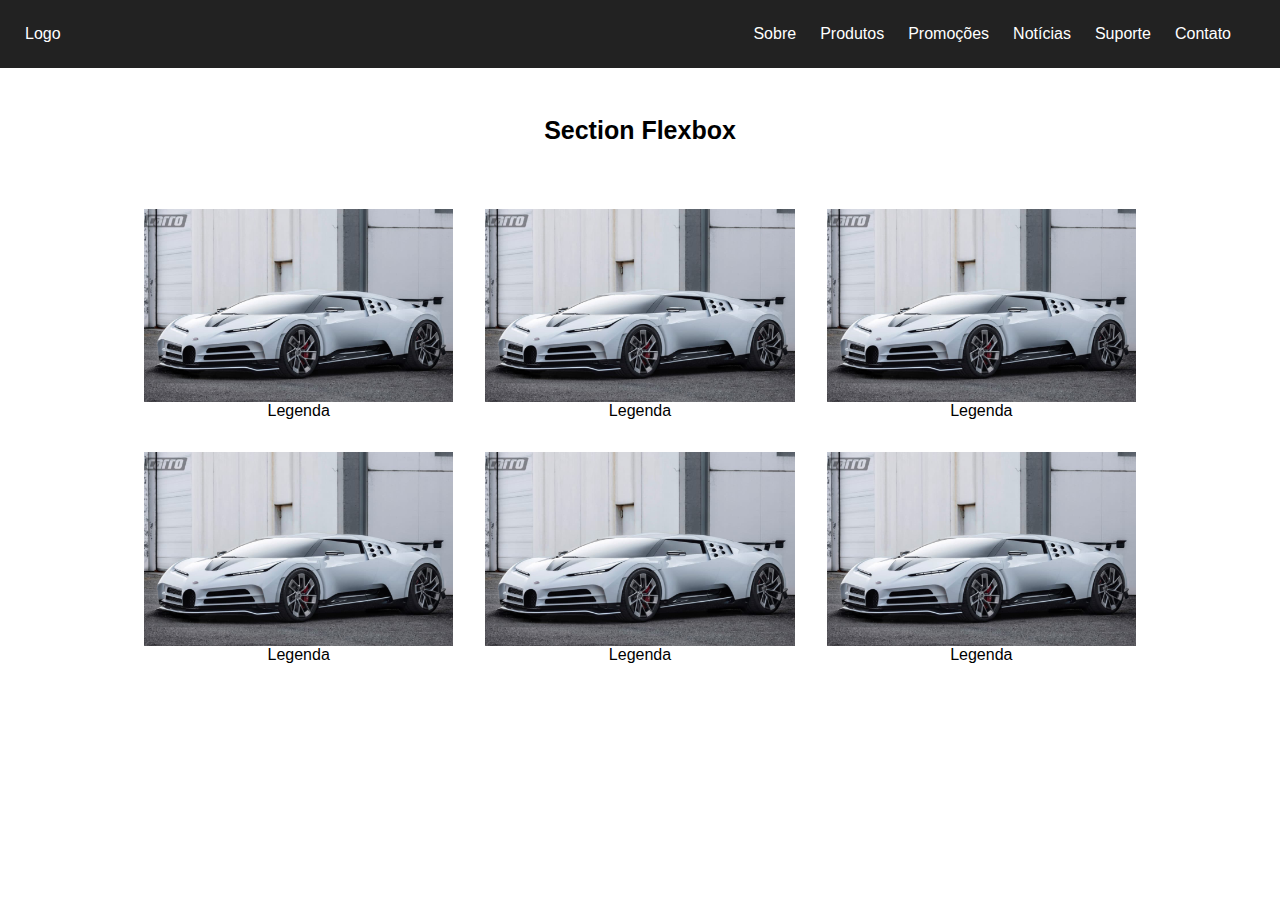
==== Victor_Antonio_Pereira/index.html @ 0dbc2676 "versao 0.0.2" ====
<!DOCTYPE HTML>
<html lang="pt">

    <head>
        <meta charset="utf-8">
        <meta name="author" content="Victor Antonio Pereira">
        <meta name="description" content="carro, esportivos, revenda, velocidade, esportividade">
        <meta name="viewport" content="width=device-width, initial-scale=1.0, maximum-scale=1" />
        <link rel="stylesheet" href="css/styles.css">
        <title>Flexbox</title>
    </head>

    <body>
        <header>
            <a href="/" class="logo">Logo<a>
                    <nav>
                        <ul>
                            <li><a href="/">Sobre</a></li>
                            <li><a href="/">Produtos</a></li>
                            <li><a href="/">Promoções</a></li>
                            <li><a href="/">Notícias</a></li>
                            <li><a href="/">Suporte</a></li>
                            <li><a href="/">Contato</a></li>
                        </ul>
                    </nav>
        </header>
        
        <h3>Section Flexbox</h3>
        <section>
            <article>
                <img src="img/buggatti.jpg">
                <p>Legenda</p>
            </article>
            <article>
                <img src="img/buggatti.jpg">
                <p>Legenda</p>
            </article>
            <article>
                <img src="img/buggatti.jpg">
                <p>Legenda</p>
            </article>
            <article>
                <img src="img/buggatti.jpg">
                <p>Legenda</p>
            </article>
            <article>
                <img src="img/buggatti.jpg">
                <p>Legenda</p>
            </article>
            <article>
                <img src="img/buggatti.jpg">
                <p>Legenda</p>
            </article>
        </section>
    </body>

</html>
---- Victor_Antonio_Pereira/css/styles.css ----
*{
    margin: 0;
    padding: 0;
    box-sizing: border-box;
    font-family: Arial, sans-serif;
}

header{
    background-color: #222;
    display: flex;
    justify-content: space-between;
    padding: 25px;
}

.logo{
    color: white;
    text-decoration: none;
}

nav ul{
    display: flex;
}

nav ul li{
    margin-right: 1.5rem;
    list-style: none;
}

nav ul li a{
    color: white;
    text-decoration: none;
}

h3{
    display: flex;
    justify-content: center;
    align-items: center;
    margin: 3rem 0;
    font-size: 25px;
}

section{
    width: 80%;
    display: flex;
    justify-content: space-between;
    align-items: center;
    margin: 0 auto;
    flex-wrap: wrap;
}

section article{
    flex: 1 0 250px;
    display: flex;
    justify-content: center;
    align-items: center;
    flex-direction: column;
    margin: 1rem;
}

section article img{
    width: 100%;
    height: auto;
}

@media screen and (max-width: 670px) {

    header{
        align-items: center;
    }

    .logo{
        font-size: 30px;
    }

    ul{
        flex-direction: column;
    }

    ul li{
        margin: 3px 0;
        background-color: gray;
    }

    section{
        width: 90%;
    }

    section article{
        width: 100%;
        margin-bottom: 3rem;
    }

    section article p{
        color: gray;
        font-size: 20px;
    }

}
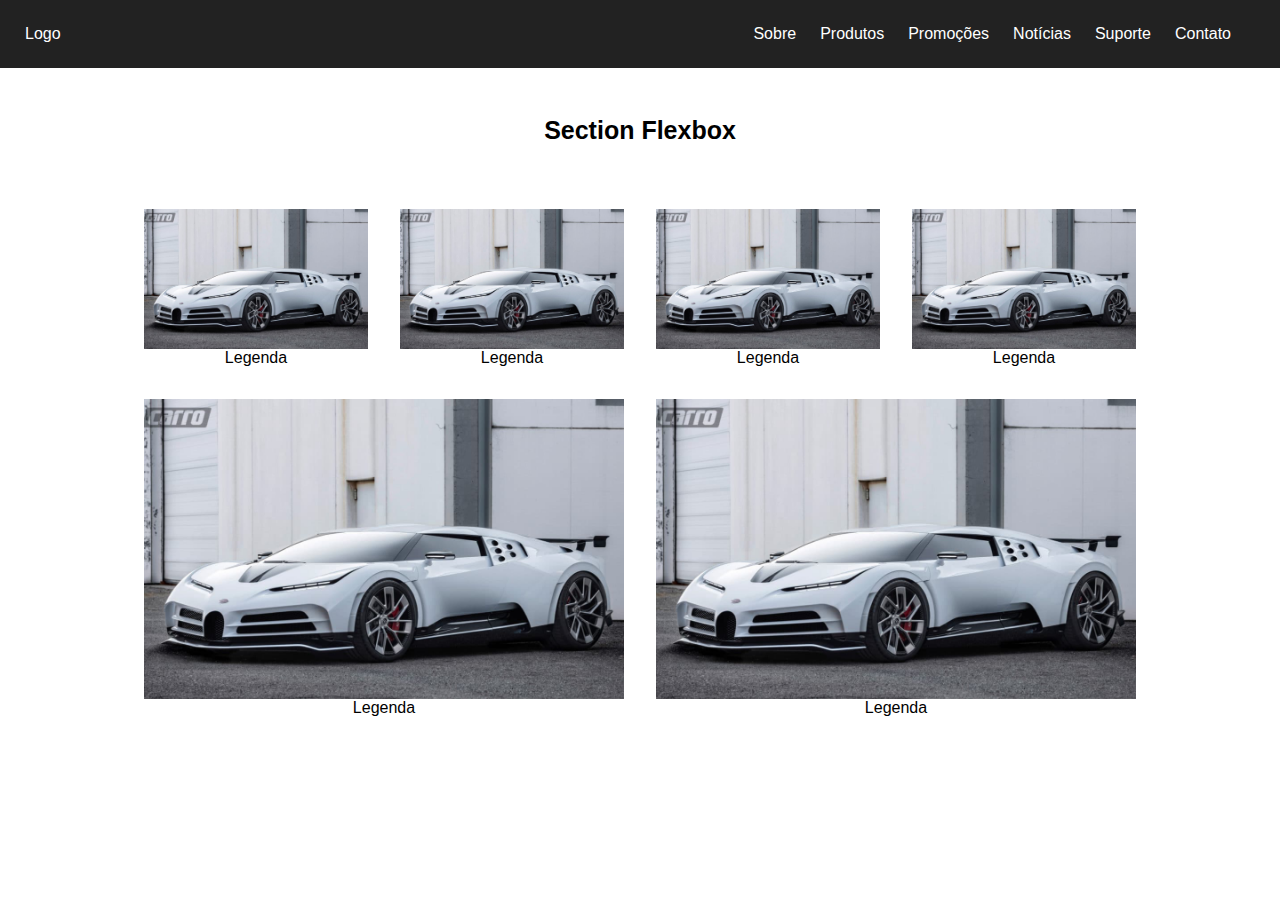
==== commit 5f71d57b: "versao 0.0.4" ====
--- a/Victor_Antonio_Pereira/index.html
+++ b/Victor_Antonio_Pereira/index.html
@@ -7,6 +7,7 @@
         <meta name="description" content="carro, esportivos, revenda, velocidade, esportividade">
         <meta name="viewport" content="width=device-width, initial-scale=1.0, maximum-scale=1" />
         <link rel="stylesheet" href="css/styles.css">
+        <link rel="shortcut icon" href="img/Favicon/favicon.ico" type="image/x-icon">
         <title>Flexbox</title>
     </head>
 
--- a/Victor_Antonio_Pereira/css/styles.css
+++ b/Victor_Antonio_Pereira/css/styles.css
@@ -49,7 +49,7 @@
 }
 
 section article{
-    flex: 1 0 250px;
+    flex: 1 0 200px;
     display: flex;
     justify-content: center;
     align-items: center;
@@ -60,6 +60,7 @@
 section article img{
     width: 100%;
     height: auto;
+    max-width: 100%;
 }
 
 @media screen and (max-width: 670px) {
